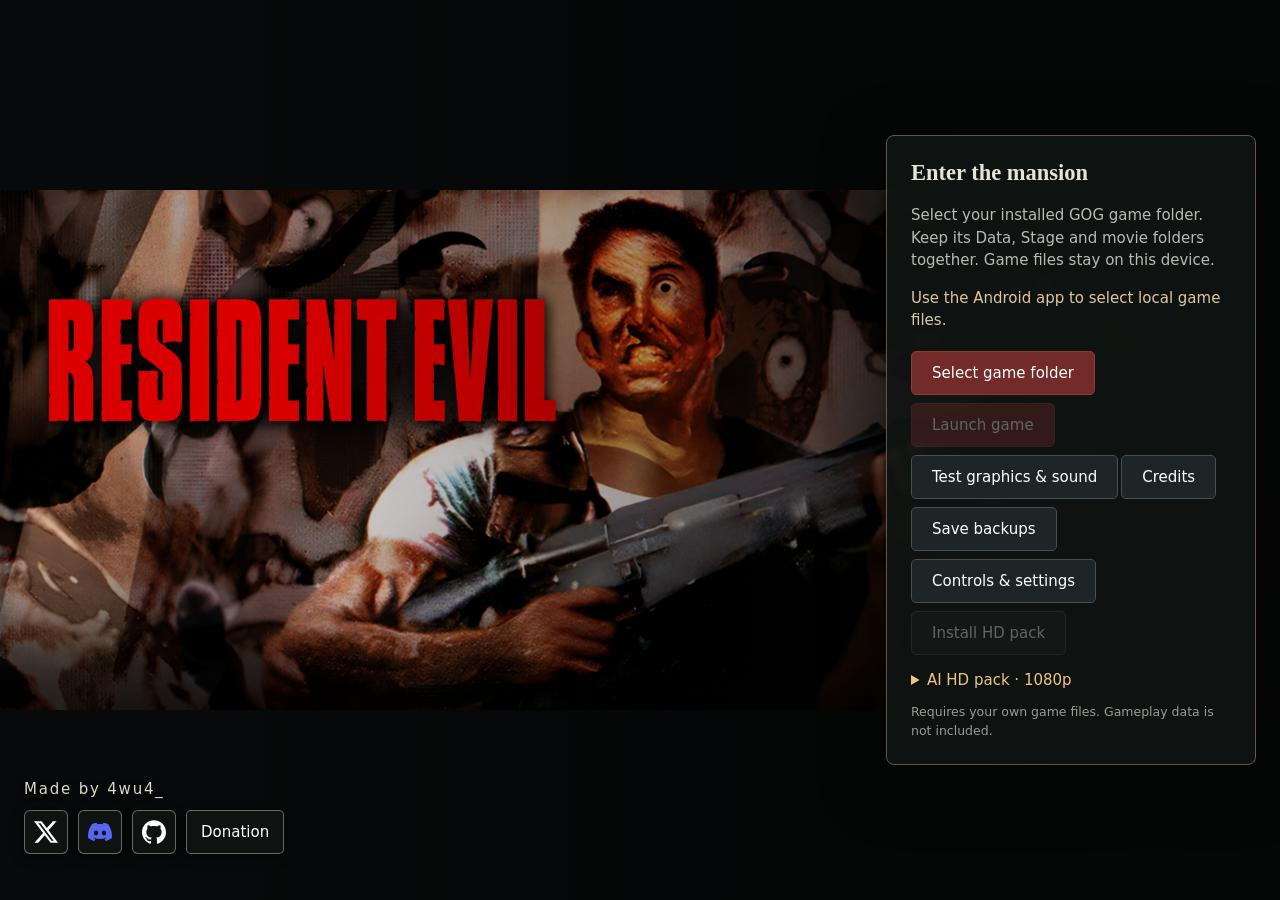
==== android/app/src/main/assets/web/index.html @ 6f9a6b50 "Initial Android release 1.00" ====
<!doctype html><html lang="en"><head><meta charset="utf-8"><meta name="viewport" content="width=device-width,initial-scale=1,maximum-scale=1,viewport-fit=cover"><title>Resident Evil</title><link rel="stylesheet" href="style.css"></head><body>
<div id="game-frame"><canvas id="canvas" tabindex="0"></canvas></div>
<main id="launcher"><div class="intro"><h1 class="sr-only">Resident Evil</h1><div class="launcher-footer"><p>Made by 4wu4_</p><nav class="launcher-links" aria-label="Creator links"><a id="social-x" class="social-link" href="https://x.com/4wu4_" target="_blank" rel="noopener noreferrer" aria-label="4wu4_ on X (Twitter)" title="X (Twitter)"><svg viewBox="0 0 24 24" aria-hidden="true" focusable="false"><path d="M18.901 1.153h3.68l-8.04 9.19L24 22.846h-7.406l-5.8-7.584-6.638 7.584H.474l8.6-9.83L0 1.154h7.594l5.243 6.932ZM17.61 20.644h2.039L6.486 3.24H4.298Z"/></svg></a><a id="social-discord" class="social-link" href="https://discord.gg/5PVsXAgvM2" target="_blank" rel="noopener noreferrer" aria-label="Discord server" title="Discord"><svg viewBox="0 0 24 24" aria-hidden="true" focusable="false"><path d="M20.317 4.3698a19.7913 19.7913 0 00-4.8851-1.5152.0741.0741 0 00-.0785.0371c-.211.3753-.4447.8648-.6083 1.2495-1.8447-.2762-3.68-.2762-5.4868 0-.1636-.3933-.4058-.8742-.6177-1.2495a.077.077 0 00-.0785-.037 19.7363 19.7363 0 00-4.8852 1.515.0699.0699 0 00-.0321.0277C.5334 9.0458-.319 13.5799.0992 18.0578a.0824.0824 0 00.0312.0561c2.0528 1.5076 4.0413 2.4228 5.9929 3.0294a.0777.0777 0 00.0842-.0276c.4616-.6304.8731-1.2952 1.226-1.9942a.076.076 0 00-.0416-.1057c-.6528-.2476-1.2743-.5495-1.8722-.8923a.077.077 0 01-.0076-.1277c.1258-.0943.2517-.1923.3718-.2914a.0743.0743 0 01.0776-.0105c3.9278 1.7933 8.18 1.7933 12.0614 0a.0739.0739 0 01.0785.0095c.1202.099.246.1981.3728.2924a.077.077 0 01-.0066.1276 12.2986 12.2986 0 01-1.873.8914.0766.0766 0 00-.0407.1067c.3604.698.7719 1.3628 1.225 1.9932a.076.076 0 00.0842.0286c1.961-.6067 3.9495-1.5219 6.0023-3.0294a.077.077 0 00.0313-.0552c.5004-5.177-.8382-9.6739-3.5485-13.6604a.061.061 0 00-.0312-.0286zM8.02 15.3312c-1.1825 0-2.1569-1.0857-2.1569-2.419 0-1.3332.9555-2.4189 2.157-2.4189 1.2108 0 2.1757 1.0952 2.1568 2.419 0 1.3332-.9555 2.4189-2.1569 2.4189zm7.9748 0c-1.1825 0-2.1569-1.0857-2.1569-2.419 0-1.3332.9554-2.4189 2.1569-2.4189 1.2108 0 2.1757 1.0952 2.1568 2.419 0 1.3332-.946 2.4189-2.1568 2.4189Z"/></svg></a><a id="social-github" class="social-link" href="https://github.com/RE4LeonMeow" target="_blank" rel="noopener noreferrer" aria-label="RE4LeonMeow on GitHub" title="GitHub"><svg viewBox="0 0 24 24" aria-hidden="true" focusable="false"><path d="M12 .297c-6.63 0-12 5.373-12 12 0 5.303 3.438 9.8 8.205 11.385.6.113.82-.258.82-.577 0-.285-.01-1.04-.015-2.04-3.338.724-4.042-1.61-4.042-1.61C4.422 18.07 3.633 17.7 3.633 17.7c-1.087-.744.084-.729.084-.729 1.205.084 1.838 1.236 1.838 1.236 1.07 1.835 2.809 1.305 3.495.998.108-.776.417-1.305.76-1.605-2.665-.3-5.466-1.332-5.466-5.93 0-1.31.465-2.38 1.235-3.22-.135-.303-.54-1.523.105-3.176 0 0 1.005-.322 3.3 1.23.96-.267 1.98-.399 3-.405 1.02.006 2.04.138 3 .405 2.28-1.552 3.285-1.23 3.285-1.23.645 1.653.24 2.873.12 3.176.765.84 1.23 1.91 1.23 3.22 0 4.61-2.805 5.625-5.475 5.92.42.36.81 1.096.81 2.22 0 1.606-.015 2.896-.015 3.286 0 .315.21.69.825.57C20.565 22.092 24 17.592 24 12.297c0-6.627-5.373-12-12-12"/></svg></a><button id="launcher-donation" class="secondary">Donation</button></nav></div></div><section class="launch-card"><h2>Enter the mansion</h2><p>Select your installed GOG game folder. Keep its Data, Stage and movie folders together. Game files stay on this device.</p><p id="status" role="status">Select your GOG game folder.</p><button id="folder">Select game folder</button><button id="launch" disabled>Launch game</button><button id="graphics-test" class="secondary">Test graphics & sound</button><button id="launcher-credits" class="secondary">Credits</button><button id="launcher-saves" class="secondary">Save backups</button><button id="launcher-settings" class="secondary">Controls & settings</button><!-- android-hd:start --><button id="hd-install" class="secondary" disabled>Install HD pack</button><button id="hd-remove" class="secondary" hidden>Remove HD pack</button><p id="hd-time" class="hint" hidden></p><details id="hd-pack"><summary>AI HD pack · 1080p</summary><p class="hint">Build sharper still images offline with the bundled FSRCNN neural upscaler. Backgrounds become 1440×1080, preserving their proportions; texture sheets scale proportionally. Videos stay original. Keep the launcher open: installation can take a long time and several GB. AI runs during installation only. Original files stay intact.</p><label>HD sharpness <select id="hd-sharpness"><option value="0">Natural</option><option value="0.7" selected>Crisp</option><option value="1.1">Sharp</option></select></label><p class="hint">Sharpness applies when building or reinstalling the pack. Crisp adds restrained edge sharpening after AI upscaling; Sharp is stronger.</p><button id="hd-cancel" class="secondary" hidden>Cancel build</button><label><input id="hd-enabled" type="checkbox" disabled> Use HD pack</label><progress id="hd-progress" hidden></progress><p id="hd-status" role="status" aria-live="polite">Checking local HD storage…</p></details><!-- android-hd:end --><small>Requires your own game files. Gameplay data is not included.</small></section></main>
<output id="fps-counter" hidden aria-label="Game frames per second"></output>
<p id="boot-progress" role="status" hidden></p>
<div id="touch" hidden aria-label="Touch controls"><div id="joystick" hidden role="group" aria-label="Movement joystick"><span></span></div></div><button id="gear" hidden aria-label="Open settings">⚙</button>
<dialog id="settings"><h2>Controls & settings</h2><div class="settings-tabs" role="tablist" aria-label="Settings sections"><button id="controls-tab" role="tab" aria-selected="true" aria-controls="controls-panel">Controls & options</button><button id="cheats-tab" role="tab" aria-selected="false" aria-controls="cheats-panel">Cheats</button></div><div id="controls-panel" role="tabpanel" aria-labelledby="controls-tab"><div class="settings-grid"><label>Aspect ratio <select id="aspect"><option value="4:3">Original · 4:3</option><option value="16:9">Widescreen · 16:9</option></select></label><label><input id="show-loading-files" type="checkbox"> Show loading filenames</label><label>Movement <select id="movement"><option value="arrows">D-pad arrows</option><option value="joystick">Joystick</option></select></label><label><input id="menu-arrows" type="checkbox"> Use arrows in menus</label><label><input id="show-fps" type="checkbox"> Show FPS counter</label><label><input id="smooth-frames" type="checkbox"> Experimental · More FPS</label><label>Renderer <select id="renderer"><option value="auto">OpenGL ES · Auto</option><option value="3">OpenGL ES 3</option><option value="2">OpenGL ES 2 · compatibility</option></select></label><label><input id="skip-movies" type="checkbox"> Skip movies (troubleshooting)</label><label>Touch opacity <input id="opacity" type="range" min="15" max="95" step="5"></label><label>Overall touch size <input id="scale" type="range" min="70" max="150" step="5"></label><label>Stick dead zone <input id="deadzone" type="range" min="10" max="80" step="5"></label><label><input id="hide-touch" type="checkbox"> Hide touch controls</label></div><p class="hint">More FPS adds interpolated geometry frames during compatible gameplay. Game logic stays at its original speed. Movies, doors, menus, changed geometry and slow frames use original frames. May show interpolation artifacts or increase GPU load, heat and input latency; slower devices may lose FPS. Disable if unstable. Textures, resolution and filtering stay unchanged.</p><p class="hint">16:9 crops vertically and follows the player during gameplay. Doors and interaction prompts stay wide; prompt text stays visible without moving the camera crop. Inventory, pickup and item-box screens use complete rearranged layouts with proportional text and items. Item-box lid animations stay wide. Map/file selectors and zoomed maps use the wide menu frame; document pages stay centered with proportional lettering. Options, movies, save screens and scripted cutscenes keep 4:3. Loading filenames disappear without covering the game with a bar. Renderer changes apply next launch; Vulkan is unavailable.</p><p>Joystick uses the original tank movement. Use arrows in menus switches to a D-pad for inventory, title and options screens. Edit touch layout lets you move and resize each control. TURN turns 180° during normal movement. Use in-game Options to change game actions.</p><details id="touch-modes"><summary>Touch button behavior</summary><p>Choose Hold or Toggle for each button. Toggle stays pressed until you tap again and glows amber while active. Menus use ordinary taps. Opening settings, entering or leaving menus, hiding controls and leaving the app release toggles. TURN always acts once per tap; joystick movement stays held.</p><div id="touch-button-modes" class="settings-grid"></div><button id="release-touch" class="secondary">Release all touch buttons</button></details><details><summary>Controller bindings</summary><p>Bluetooth and USB gamepads use the left stick or D-pad to move.</p><div id="bindings"></div></details><div class="actions"><button id="edit-layout" class="secondary">Edit touch layout</button><button id="reset" class="secondary">Reset controls</button><button id="restart-launcher" class="secondary">Launcher</button><button id="open-logs" class="secondary">Logs</button></div><details id="diagnostics"><summary>Startup log & diagnostics</summary><pre id="diagnostic-report"></pre><button id="copy-report" class="secondary">Copy report</button></details><p id="controller-status">Connect a Bluetooth or USB controller in Android settings.</p></div><section id="cheats-panel" role="tabpanel" aria-labelledby="cheats-tab" hidden><div id="cheats-warning"><h3>Experimental cheats</h3><p>These cheats are experimental and can break gameplay, progression or saves. Save changes may be permanent. Use a separate save slot.</p><p>Continue only if you accept these risks.</p><div class="actions"><button id="cheats-decline" class="secondary">Go back</button><button id="cheats-agree">I understand and agree</button></div></div><div id="cheats-content" hidden><p>Cheats last for this session. Returning to the launcher turns them off; changes already saved stay in that save.</p><div class="settings-grid"><label><input id="cheat-health" type="checkbox"> Infinite health</label><label><input id="cheat-ammo" type="checkbox"> Infinite ammo</label></div><p class="hint">Infinite health keeps HP full during gameplay; scripted instant deaths may still occur. Infinite ammo refills weapons you already carry. Cheats cannot revive a dead character.</p><div class="actions"><button id="cheat-save">Save game</button><button id="cheat-itembox" class="secondary">Open item box</button><button id="cheat-heal" class="secondary">Heal to full HP</button><button id="cheat-refill" class="secondary">Refill carried weapons</button><button id="cheat-disable" class="secondary">Turn off all cheats</button></div><p class="hint">Save game opens the normal slot picker without an ink ribbon. Save and item-box actions resume the game. Actions are available only during normal player control.</p><p id="cheats-status" role="status" aria-live="polite"></p></div></section><div class="settings-close"><button id="close-settings">Resume / close</button></div></dialog>
<div id="layout-bar" hidden aria-label="Touch layout editor"><span>Drag to move</span><label>Control <select id="layout-control"></select></label><label>Size <input id="layout-size" type="range" min="50" max="200" step="5"><output id="layout-size-value">100%</output></label><button id="save-layout">Save layout</button></div>
<dialog id="saves" aria-labelledby="saves-title"><h2 id="saves-title">Save backups</h2><p>Back up your saved games or move them between Android and browser editions. Return to the launcher and close other game tabs first. Export or import a ZIP containing savedat1.dat through savedat8.dat. Original USA GOG saves use the same files: ZIP them to import here, or extract an exported ZIP into your PC game's SAVE folder. Keep a backup of any PC saves before replacing them.</p><div id="saves-actions" class="actions"><button id="saves-export">Export saves</button><button id="saves-import" class="secondary">Import saves</button></div><input id="saves-file" type="file" accept=".zip,application/zip,application/x-zip-compressed" hidden><div id="saves-confirmation" hidden><p id="saves-confirm-text"></p><div class="actions"><button id="saves-cancel" class="secondary">Cancel</button><button id="saves-confirm">Import and replace slots</button></div></div><p id="saves-status" role="status" aria-live="polite"></p><div class="settings-close"><button id="saves-close" class="secondary">Close</button></div></dialog>
<dialog id="credits"><h2>Credits</h2><pre id="credits-text"></pre><button id="close-credits">Close</button></dialog>
<dialog id="donation" aria-labelledby="donation-title"><h2 id="donation-title">Donation</h2><div id="donation-warning"><p>Hey! if u wanna donate thats cool but i prefer u to donate to someone in bigger need of cash than me if u still want to donate thats okay just click &quot;OK&quot;</p><div class="actions"><button id="donation-cancel" class="secondary">Cancel</button><button id="donation-ok">OK</button></div></div><div id="donation-details" hidden><p>i dont have cashapp or kofi so for now i will just give my crypto addresses</p><pre id="donation-addresses">LTC: LfemqjZCKKDwwEybPYhMyr9TxxkEKamw7S
SOL: 3gUVygtnNrmraiUa5cfVgiccELrPcvw5boodXJYXeaJk
ETH: 0x30dD6369d4629a2BDdd923a45A91F0bB181d5576</pre><button id="donation-close">Close</button></div></dialog>
<dialog id="error"><h2>Unable to continue</h2><p id="error-text"></p><button id="reload">Back to launcher</button></dialog>
<script src="presentation.js"></script><script src="diagnostics.js"></script><script src="movie-audio.js"></script><script src="input.js"></script><script src="app.js"></script><script src="cheats.js"></script><script src="saves.js"></script><script src="hd-time.js"></script><script src="hd-pack.js"></script></body></html>
---- android/app/src/main/assets/web/style.css ----
#credits-text{white-space:pre-wrap;overflow-wrap:anywhere;font:inherit;line-height:1.6}
#saves p{line-height:1.5;overflow-wrap:anywhere}#saves-status{min-height:3em;color:#e5cba5}#saves-confirmation{margin-top:16px;padding:12px;border:1px solid #a88752;border-radius:5px}#saves .settings-close{margin-top:16px}
:root{color-scheme:dark;font:15px system-ui,sans-serif;background:#080a0b;color:#e7e4dc}*{box-sizing:border-box}body{margin:0;overflow:hidden;overscroll-behavior:none}button,input,select{font:inherit}button{border:1px solid #883e38;background:#722b29;color:#fff;border-radius:5px;padding:12px 20px;cursor:pointer}button:disabled{opacity:.35;cursor:default}.secondary{background:#1e2527;border-color:#455052}button:focus-visible,input:focus-visible,select:focus-visible{outline:2px solid #e9c280}small{display:block;color:#9a9c95;line-height:1.5;margin-top:14px}#canvas{position:absolute;inset:0;margin:auto;width:min(100vw,133.333vh);height:min(100vh,75vw);background:#000;outline:none}#launcher{position:fixed;inset:0;display:flex;align-items:center;justify-content:center;gap:7vw;padding:24px max(24px,env(safe-area-inset-left));background:radial-gradient(ellipse at 20% 20%,#23302b,#080a0b 65%)}.intro{min-width:230px}.eyebrow{letter-spacing:.18em;color:#b8ad90;font-size:10px}h1{font-family:Georgia,serif;font-size:clamp(40px,7vw,96px);line-height:.88;letter-spacing:-.06em;margin:25px 0}h1 span{color:#ac4138}h2{font-family:Georgia,serif;margin-top:0}.launch-card{max-width:440px;padding:24px;border:1px solid #39413b;background:#121816d9;border-radius:8px}.launch-card p{line-height:1.5;color:#b7bcb5}.launch-card button{margin:4px 3px 4px 0}#status{color:#ddc7a5;min-height:1.4em}dialog{max-height:90vh;max-width:680px;width:90%;border:1px solid #58615b;border-radius:8px;background:#141a18;color:#ddd;padding:22px;overflow:auto}dialog::backdrop{background:#000b}.settings-grid{display:grid;grid-template-columns:1fr 1fr;gap:15px}label{display:flex;gap:10px;align-items:center}label input[type=range]{width:130px}details{margin:18px 0}#bindings{display:grid;grid-template-columns:1fr 1fr;gap:8px;margin-top:12px}#bindings label{justify-content:space-between}select{max-width:125px}.actions{display:flex;gap:8px;flex-wrap:wrap}#touch{position:fixed;inset:env(safe-area-inset-top) env(safe-area-inset-right) env(safe-area-inset-bottom) env(safe-area-inset-left);pointer-events:none;touch-action:none;user-select:none}#touch button{position:absolute;pointer-events:auto;touch-action:none;transform:translate(-50%,-50%);width:calc(62px * var(--scale,1) * var(--control-size,1));height:calc(62px * var(--scale,1) * var(--control-size,1));padding:0;border-radius:50%;border:2px solid #eee9;background:#1b2222a8;font-size:calc(13px * var(--control-size,1));font-weight:650;color:white;opacity:var(--opacity,.55)}#touch button.held{background:#9b4e38d9;opacity:.95}#touch.editing button{border-style:dashed;background:#6b442cbb;opacity:1}#gear{position:fixed;right:max(8px,env(safe-area-inset-right));top:max(8px,env(safe-area-inset-top));padding:4px 12px;background:#161c1a99;border-color:#9c9e9680;font-size:24px;z-index:3}#layout-bar{position:fixed;top:8px;left:50%;transform:translateX(-50%);background:#182420;padding:8px;border:1px solid #687067;z-index:4}#layout-bar button{margin-left:12px;padding:6px 12px}[hidden]{display:none!important}@media(max-height:450px){.launch-card{padding:14px}.launch-card p{margin:8px 0}.launch-card small{font-size:10px}.intro h1{margin:12px 0}#touch button{width:calc(50px * var(--scale,1) * var(--control-size,1));height:calc(50px * var(--scale,1) * var(--control-size,1))}}

#boot-progress{position:fixed;left:10%;right:10%;top:20%;padding:20px;background:#18241ff2;border:1px solid #8b9b8b;border-radius:6px;text-align:center;z-index:5;overflow-wrap:anywhere;pointer-events:none}.hint{color:#aab1aa;font-size:12px}#diagnostic-report{max-height:180px;overflow:auto;white-space:pre-wrap;overflow-wrap:anywhere;font-size:11px}.launch-card{max-height:94vh;overflow:auto}.settings-grid label{flex-wrap:wrap}

#touch{-webkit-user-select:none;-webkit-touch-callout:none}#touch button,#joystick{-webkit-tap-highlight-color:transparent}#joystick{position:absolute;pointer-events:auto;touch-action:none;transform:translate(-50%,-50%);width:calc(154px * var(--scale,1) * var(--control-size,1));height:calc(154px * var(--scale,1) * var(--control-size,1));border-radius:50%;border:2px solid #eee9;background:#1b222270;opacity:var(--opacity,.55)}#joystick span{display:block;position:absolute;left:50%;top:50%;width:38%;height:38%;border:2px solid #fffc;border-radius:50%;background:#718577cc;transform:translate(calc(-50% + var(--stick-x,0px)),calc(-50% + var(--stick-y,0px)));pointer-events:none}#touch.editing #joystick{border-style:dashed;opacity:1}#fps-counter{position:fixed;left:max(8px,env(safe-area-inset-left));top:max(8px,env(safe-area-inset-top));z-index:4;padding:5px 8px;border-radius:4px;background:#080a0bba;color:#e7edcc;font:600 13px ui-monospace,monospace;pointer-events:none}
button{-webkit-tap-highlight-color:transparent;-webkit-user-select:none;user-select:none;-webkit-touch-callout:none;touch-action:manipulation}

#game-frame{position:absolute;overflow:hidden;background:#000}#canvas{inset:auto;margin:0;max-width:none;max-height:none}#launcher{justify-content:space-between;background:linear-gradient(90deg,#0002 20%,#0006 55%,#050706e6 100%),url('launcher-art.png') center/contain no-repeat,#080a0b;gap:3vw}.intro{align-self:stretch;display:flex;align-items:flex-end;min-width:0;flex:1;padding-bottom:22px}.intro p{color:#ded8c8;text-shadow:0 2px 6px #000;letter-spacing:.12em}.launch-card{width:370px;max-width:44vw;flex-shrink:0;background:#101412e8;border-color:#64564b;box-shadow:0 16px 60px #0008}.sr-only{position:absolute;width:1px;height:1px;padding:0;margin:-1px;overflow:hidden;clip-path:inset(50%);white-space:nowrap;border:0}@media(max-width:650px){#launcher{padding:12px}.launch-card{max-width:57vw;padding:12px}.intro p{font-size:10px}.launch-card button{padding:9px 12px}.launch-card h2{font-size:20px}}

#layout-bar{top:auto;bottom:max(8px,env(safe-area-inset-bottom));display:flex;align-items:center;justify-content:center;gap:10px;max-width:calc(100vw - 16px);width:max-content;flex-wrap:wrap;font-size:12px}#layout-bar label{gap:6px}#layout-bar input{width:100px}#layout-bar select{max-width:115px}#layout-size-value{min-width:38px}#layout-bar button{margin:0;padding:8px 12px}#touch.editing .selected{outline:2px solid #edc782;outline-offset:3px}

.settings-tabs{display:flex;gap:8px;margin-bottom:18px}.settings-tabs button{flex:1;background:#1e2527;border-color:#455052}.settings-tabs [aria-selected="true"]{background:#722b29;border-color:#b96860}.settings-close{margin-top:18px}#cheats-panel p{line-height:1.5}#cheats-status{min-height:1.5em;color:#e5cba5}

#touch button.latched{border-color:#edc782;background:#79502cdb;opacity:.95}#touch-button-modes{margin:14px 0}#touch-button-modes label{justify-content:space-between}

/* android-hd:start */
#hd-pack{margin:12px 0}#hd-pack summary{cursor:pointer;color:#edc782}#hd-pack label{margin:10px 0}#hd-status{font-size:12px;white-space:pre-wrap;overflow-wrap:anywhere}#hd-progress{width:100%;accent-color:#b96860}
/* android-hd:end */

.launcher-footer{max-width:100%}.launcher-footer p{margin:0 0 12px}.launcher-links{display:flex;gap:10px;align-items:center;flex-wrap:wrap}.social-link{display:inline-flex;align-items:center;justify-content:center;width:44px;height:44px;flex-shrink:0;border:1px solid #a8a59899;border-radius:6px;background:#101412ed;color:#fff;box-shadow:0 2px 12px #0008;-webkit-tap-highlight-color:transparent;touch-action:manipulation}.social-link svg{width:24px;height:24px;fill:currentColor}#social-discord{color:#5865f2}.social-link:hover,.social-link:focus-visible{border-color:#e9c280;outline:2px solid #e9c280;outline-offset:2px}#launcher-donation{height:44px;padding:8px 14px;background:#101412ed;border-color:#a8a59899;box-shadow:0 2px 12px #0008}#donation p{line-height:1.6}#donation-addresses{white-space:pre-wrap;overflow-wrap:anywhere;font:13px/1.8 ui-monospace,monospace;-webkit-user-select:text;user-select:text;padding:12px;background:#080d0b;border:1px solid #39413b;border-radius:5px}
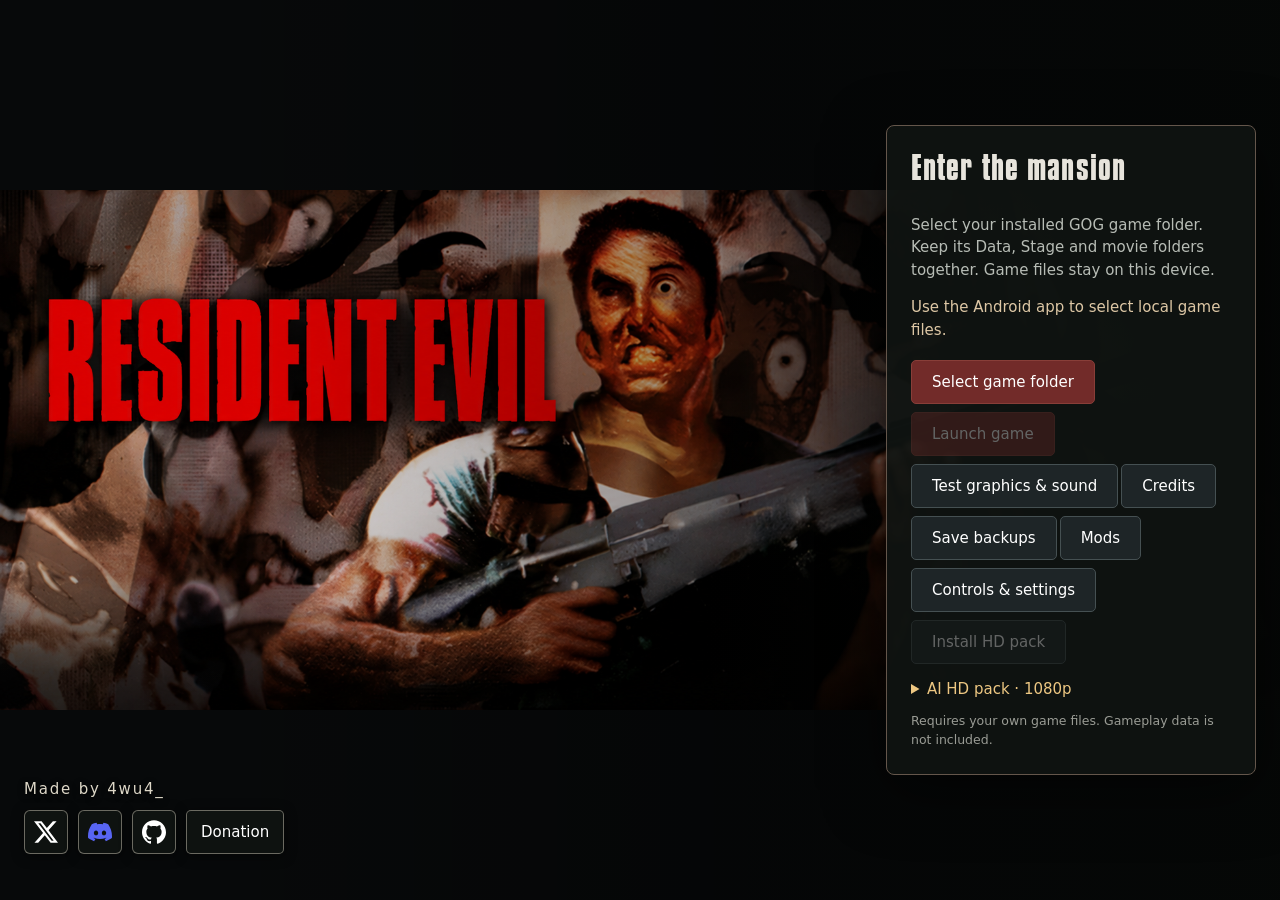
==== commit 30dab94d: "Release 1.1: mod support and launcher fixes" ====
--- a/android/app/src/main/assets/web/index.html
+++ b/android/app/src/main/assets/web/index.html
@@ -1,15 +1,19 @@
-<!doctype html><html lang="en"><head><meta charset="utf-8"><meta name="viewport" content="width=device-width,initial-scale=1,maximum-scale=1,viewport-fit=cover"><title>Resident Evil</title><link rel="stylesheet" href="style.css"></head><body>
+<!doctype html><html lang="en"><head><meta charset="utf-8"><meta name="viewport" content="width=device-width,initial-scale=1,maximum-scale=1,viewport-fit=cover"><title>Resident Evil</title><link rel="stylesheet" href="style.css"><link rel="stylesheet" href="mods.css"><link rel="stylesheet" href="updates.css"></head><body>
 <div id="game-frame"><canvas id="canvas" tabindex="0"></canvas></div>
-<main id="launcher"><div class="intro"><h1 class="sr-only">Resident Evil</h1><div class="launcher-footer"><p>Made by 4wu4_</p><nav class="launcher-links" aria-label="Creator links"><a id="social-x" class="social-link" href="https://x.com/4wu4_" target="_blank" rel="noopener noreferrer" aria-label="4wu4_ on X (Twitter)" title="X (Twitter)"><svg viewBox="0 0 24 24" aria-hidden="true" focusable="false"><path d="M18.901 1.153h3.68l-8.04 9.19L24 22.846h-7.406l-5.8-7.584-6.638 7.584H.474l8.6-9.83L0 1.154h7.594l5.243 6.932ZM17.61 20.644h2.039L6.486 3.24H4.298Z"/></svg></a><a id="social-discord" class="social-link" href="https://discord.gg/5PVsXAgvM2" target="_blank" rel="noopener noreferrer" aria-label="Discord server" title="Discord"><svg viewBox="0 0 24 24" aria-hidden="true" focusable="false"><path d="M20.317 4.3698a19.7913 19.7913 0 00-4.8851-1.5152.0741.0741 0 00-.0785.0371c-.211.3753-.4447.8648-.6083 1.2495-1.8447-.2762-3.68-.2762-5.4868 0-.1636-.3933-.4058-.8742-.6177-1.2495a.077.077 0 00-.0785-.037 19.7363 19.7363 0 00-4.8852 1.515.0699.0699 0 00-.0321.0277C.5334 9.0458-.319 13.5799.0992 18.0578a.0824.0824 0 00.0312.0561c2.0528 1.5076 4.0413 2.4228 5.9929 3.0294a.0777.0777 0 00.0842-.0276c.4616-.6304.8731-1.2952 1.226-1.9942a.076.076 0 00-.0416-.1057c-.6528-.2476-1.2743-.5495-1.8722-.8923a.077.077 0 01-.0076-.1277c.1258-.0943.2517-.1923.3718-.2914a.0743.0743 0 01.0776-.0105c3.9278 1.7933 8.18 1.7933 12.0614 0a.0739.0739 0 01.0785.0095c.1202.099.246.1981.3728.2924a.077.077 0 01-.0066.1276 12.2986 12.2986 0 01-1.873.8914.0766.0766 0 00-.0407.1067c.3604.698.7719 1.3628 1.225 1.9932a.076.076 0 00.0842.0286c1.961-.6067 3.9495-1.5219 6.0023-3.0294a.077.077 0 00.0313-.0552c.5004-5.177-.8382-9.6739-3.5485-13.6604a.061.061 0 00-.0312-.0286zM8.02 15.3312c-1.1825 0-2.1569-1.0857-2.1569-2.419 0-1.3332.9555-2.4189 2.157-2.4189 1.2108 0 2.1757 1.0952 2.1568 2.419 0 1.3332-.9555 2.4189-2.1569 2.4189zm7.9748 0c-1.1825 0-2.1569-1.0857-2.1569-2.419 0-1.3332.9554-2.4189 2.1569-2.4189 1.2108 0 2.1757 1.0952 2.1568 2.419 0 1.3332-.946 2.4189-2.1568 2.4189Z"/></svg></a><a id="social-github" class="social-link" href="https://github.com/RE4LeonMeow" target="_blank" rel="noopener noreferrer" aria-label="RE4LeonMeow on GitHub" title="GitHub"><svg viewBox="0 0 24 24" aria-hidden="true" focusable="false"><path d="M12 .297c-6.63 0-12 5.373-12 12 0 5.303 3.438 9.8 8.205 11.385.6.113.82-.258.82-.577 0-.285-.01-1.04-.015-2.04-3.338.724-4.042-1.61-4.042-1.61C4.422 18.07 3.633 17.7 3.633 17.7c-1.087-.744.084-.729.084-.729 1.205.084 1.838 1.236 1.838 1.236 1.07 1.835 2.809 1.305 3.495.998.108-.776.417-1.305.76-1.605-2.665-.3-5.466-1.332-5.466-5.93 0-1.31.465-2.38 1.235-3.22-.135-.303-.54-1.523.105-3.176 0 0 1.005-.322 3.3 1.23.96-.267 1.98-.399 3-.405 1.02.006 2.04.138 3 .405 2.28-1.552 3.285-1.23 3.285-1.23.645 1.653.24 2.873.12 3.176.765.84 1.23 1.91 1.23 3.22 0 4.61-2.805 5.625-5.475 5.92.42.36.81 1.096.81 2.22 0 1.606-.015 2.896-.015 3.286 0 .315.21.69.825.57C20.565 22.092 24 17.592 24 12.297c0-6.627-5.373-12-12-12"/></svg></a><button id="launcher-donation" class="secondary">Donation</button></nav></div></div><section class="launch-card"><h2>Enter the mansion</h2><p>Select your installed GOG game folder. Keep its Data, Stage and movie folders together. Game files stay on this device.</p><p id="status" role="status">Select your GOG game folder.</p><button id="folder">Select game folder</button><button id="launch" disabled>Launch game</button><button id="graphics-test" class="secondary">Test graphics & sound</button><button id="launcher-credits" class="secondary">Credits</button><button id="launcher-saves" class="secondary">Save backups</button><button id="launcher-settings" class="secondary">Controls & settings</button><!-- android-hd:start --><button id="hd-install" class="secondary" disabled>Install HD pack</button><button id="hd-remove" class="secondary" hidden>Remove HD pack</button><p id="hd-time" class="hint" hidden></p><details id="hd-pack"><summary>AI HD pack · 1080p</summary><p class="hint">Build sharper still images offline with the bundled FSRCNN neural upscaler. Backgrounds become 1440×1080, preserving their proportions; texture sheets scale proportionally. Videos stay original. Keep the launcher open: installation can take a long time and several GB. AI runs during installation only. Original files stay intact.</p><label>HD sharpness <select id="hd-sharpness"><option value="0">Natural</option><option value="0.7" selected>Crisp</option><option value="1.1">Sharp</option></select></label><p class="hint">Sharpness applies when building or reinstalling the pack. Crisp adds restrained edge sharpening after AI upscaling; Sharp is stronger.</p><button id="hd-cancel" class="secondary" hidden>Cancel build</button><label><input id="hd-enabled" type="checkbox" disabled> Use HD pack</label><progress id="hd-progress" hidden></progress><p id="hd-status" role="status" aria-live="polite">Checking local HD storage…</p></details><!-- android-hd:end --><small>Requires your own game files. Gameplay data is not included.</small></section></main>
+<main id="launcher"><div id="updates" hidden aria-label="App updates"><button id="update-status" title="Check for updates" aria-live="polite">Checking for updates…</button><button id="update-open" hidden disabled>Update</button></div><div class="intro"><h1 class="sr-only">Resident Evil</h1><div class="launcher-footer"><p>Made by 4wu4_</p><nav class="launcher-links" aria-label="Creator links"><a id="social-x" class="social-link" href="https://x.com/4wu4_" target="_blank" rel="noopener noreferrer" aria-label="4wu4_ on X (Twitter)" title="X (Twitter)"><svg viewBox="0 0 24 24" aria-hidden="true" focusable="false"><path d="M18.901 1.153h3.68l-8.04 9.19L24 22.846h-7.406l-5.8-7.584-6.638 7.584H.474l8.6-9.83L0 1.154h7.594l5.243 6.932ZM17.61 20.644h2.039L6.486 3.24H4.298Z"/></svg></a><a id="social-discord" class="social-link" href="https://discord.gg/5PVsXAgvM2" target="_blank" rel="noopener noreferrer" aria-label="Discord server" title="Discord"><svg viewBox="0 0 24 24" aria-hidden="true" focusable="false"><path d="M20.317 4.3698a19.7913 19.7913 0 00-4.8851-1.5152.0741.0741 0 00-.0785.0371c-.211.3753-.4447.8648-.6083 1.2495-1.8447-.2762-3.68-.2762-5.4868 0-.1636-.3933-.4058-.8742-.6177-1.2495a.077.077 0 00-.0785-.037 19.7363 19.7363 0 00-4.8852 1.515.0699.0699 0 00-.0321.0277C.5334 9.0458-.319 13.5799.0992 18.0578a.0824.0824 0 00.0312.0561c2.0528 1.5076 4.0413 2.4228 5.9929 3.0294a.0777.0777 0 00.0842-.0276c.4616-.6304.8731-1.2952 1.226-1.9942a.076.076 0 00-.0416-.1057c-.6528-.2476-1.2743-.5495-1.8722-.8923a.077.077 0 01-.0076-.1277c.1258-.0943.2517-.1923.3718-.2914a.0743.0743 0 01.0776-.0105c3.9278 1.7933 8.18 1.7933 12.0614 0a.0739.0739 0 01.0785.0095c.1202.099.246.1981.3728.2924a.077.077 0 01-.0066.1276 12.2986 12.2986 0 01-1.873.8914.0766.0766 0 00-.0407.1067c.3604.698.7719 1.3628 1.225 1.9932a.076.076 0 00.0842.0286c1.961-.6067 3.9495-1.5219 6.0023-3.0294a.077.077 0 00.0313-.0552c.5004-5.177-.8382-9.6739-3.5485-13.6604a.061.061 0 00-.0312-.0286zM8.02 15.3312c-1.1825 0-2.1569-1.0857-2.1569-2.419 0-1.3332.9555-2.4189 2.157-2.4189 1.2108 0 2.1757 1.0952 2.1568 2.419 0 1.3332-.9555 2.4189-2.1569 2.4189zm7.9748 0c-1.1825 0-2.1569-1.0857-2.1569-2.419 0-1.3332.9554-2.4189 2.1569-2.4189 1.2108 0 2.1757 1.0952 2.1568 2.419 0 1.3332-.946 2.4189-2.1568 2.4189Z"/></svg></a><a id="social-github" class="social-link" href="https://github.com/RE4LeonMeow" target="_blank" rel="noopener noreferrer" aria-label="RE4LeonMeow on GitHub" title="GitHub"><svg viewBox="0 0 24 24" aria-hidden="true" focusable="false"><path d="M12 .297c-6.63 0-12 5.373-12 12 0 5.303 3.438 9.8 8.205 11.385.6.113.82-.258.82-.577 0-.285-.01-1.04-.015-2.04-3.338.724-4.042-1.61-4.042-1.61C4.422 18.07 3.633 17.7 3.633 17.7c-1.087-.744.084-.729.084-.729 1.205.084 1.838 1.236 1.838 1.236 1.07 1.835 2.809 1.305 3.495.998.108-.776.417-1.305.76-1.605-2.665-.3-5.466-1.332-5.466-5.93 0-1.31.465-2.38 1.235-3.22-.135-.303-.54-1.523.105-3.176 0 0 1.005-.322 3.3 1.23.96-.267 1.98-.399 3-.405 1.02.006 2.04.138 3 .405 2.28-1.552 3.285-1.23 3.285-1.23.645 1.653.24 2.873.12 3.176.765.84 1.23 1.91 1.23 3.22 0 4.61-2.805 5.625-5.475 5.92.42.36.81 1.096.81 2.22 0 1.606-.015 2.896-.015 3.286 0 .315.21.69.825.57C20.565 22.092 24 17.592 24 12.297c0-6.627-5.373-12-12-12"/></svg></a><button id="launcher-donation" class="secondary">Donation</button></nav></div></div><section class="launch-card"><h2>Enter the mansion</h2><p>Select your installed GOG game folder. Keep its Data, Stage and movie folders together. Game files stay on this device.</p><p id="status" role="status">Select your GOG game folder.</p><button id="folder">Select game folder</button><button id="launch" disabled>Launch game</button><button id="graphics-test" class="secondary">Test graphics & sound</button><button id="launcher-credits" class="secondary">Credits</button><button id="launcher-saves" class="secondary">Save backups</button><button id="launcher-mods" class="secondary">Mods</button><button id="launcher-settings" class="secondary">Controls & settings</button><!-- android-hd:start --><button id="hd-install" class="secondary" disabled>Install HD pack</button><button id="hd-remove" class="secondary" hidden>Remove HD pack</button><p id="hd-time" class="hint" hidden></p><details id="hd-pack"><summary>AI HD pack · 1080p</summary><p class="hint">Build sharper still images offline with the bundled FSRCNN neural upscaler. Backgrounds become 1440×1080, preserving their proportions; texture sheets scale proportionally. Videos stay original. Keep the launcher open: installation can take a long time and several GB. AI runs during installation only. Original files stay intact.</p><label>HD sharpness <select id="hd-sharpness"><option value="0">Natural</option><option value="0.7" selected>Crisp</option><option value="1.1">Sharp</option></select></label><p class="hint">Sharpness applies when building or reinstalling the pack. Crisp adds restrained edge sharpening after AI upscaling; Sharp is stronger.</p><button id="hd-cancel" class="secondary" hidden>Cancel build</button><label><input id="hd-enabled" type="checkbox" disabled> Use HD pack</label><progress id="hd-progress" hidden></progress><p id="hd-status" role="status" aria-live="polite">Checking local HD storage…</p></details><!-- android-hd:end --><small>Requires your own game files. Gameplay data is not included.</small></section></main>
 <output id="fps-counter" hidden aria-label="Game frames per second"></output>
 <p id="boot-progress" role="status" hidden></p>
 <div id="touch" hidden aria-label="Touch controls"><div id="joystick" hidden role="group" aria-label="Movement joystick"><span></span></div></div><button id="gear" hidden aria-label="Open settings">⚙</button>
-<dialog id="settings"><h2>Controls & settings</h2><div class="settings-tabs" role="tablist" aria-label="Settings sections"><button id="controls-tab" role="tab" aria-selected="true" aria-controls="controls-panel">Controls & options</button><button id="cheats-tab" role="tab" aria-selected="false" aria-controls="cheats-panel">Cheats</button></div><div id="controls-panel" role="tabpanel" aria-labelledby="controls-tab"><div class="settings-grid"><label>Aspect ratio <select id="aspect"><option value="4:3">Original · 4:3</option><option value="16:9">Widescreen · 16:9</option></select></label><label><input id="show-loading-files" type="checkbox"> Show loading filenames</label><label>Movement <select id="movement"><option value="arrows">D-pad arrows</option><option value="joystick">Joystick</option></select></label><label><input id="menu-arrows" type="checkbox"> Use arrows in menus</label><label><input id="show-fps" type="checkbox"> Show FPS counter</label><label><input id="smooth-frames" type="checkbox"> Experimental · More FPS</label><label>Renderer <select id="renderer"><option value="auto">OpenGL ES · Auto</option><option value="3">OpenGL ES 3</option><option value="2">OpenGL ES 2 · compatibility</option></select></label><label><input id="skip-movies" type="checkbox"> Skip movies (troubleshooting)</label><label>Touch opacity <input id="opacity" type="range" min="15" max="95" step="5"></label><label>Overall touch size <input id="scale" type="range" min="70" max="150" step="5"></label><label>Stick dead zone <input id="deadzone" type="range" min="10" max="80" step="5"></label><label><input id="hide-touch" type="checkbox"> Hide touch controls</label></div><p class="hint">More FPS adds interpolated geometry frames during compatible gameplay. Game logic stays at its original speed. Movies, doors, menus, changed geometry and slow frames use original frames. May show interpolation artifacts or increase GPU load, heat and input latency; slower devices may lose FPS. Disable if unstable. Textures, resolution and filtering stay unchanged.</p><p class="hint">16:9 crops vertically and follows the player during gameplay. Doors and interaction prompts stay wide; prompt text stays visible without moving the camera crop. Inventory, pickup and item-box screens use complete rearranged layouts with proportional text and items. Item-box lid animations stay wide. Map/file selectors and zoomed maps use the wide menu frame; document pages stay centered with proportional lettering. Options, movies, save screens and scripted cutscenes keep 4:3. Loading filenames disappear without covering the game with a bar. Renderer changes apply next launch; Vulkan is unavailable.</p><p>Joystick uses the original tank movement. Use arrows in menus switches to a D-pad for inventory, title and options screens. Edit touch layout lets you move and resize each control. TURN turns 180° during normal movement. Use in-game Options to change game actions.</p><details id="touch-modes"><summary>Touch button behavior</summary><p>Choose Hold or Toggle for each button. Toggle stays pressed until you tap again and glows amber while active. Menus use ordinary taps. Opening settings, entering or leaving menus, hiding controls and leaving the app release toggles. TURN always acts once per tap; joystick movement stays held.</p><div id="touch-button-modes" class="settings-grid"></div><button id="release-touch" class="secondary">Release all touch buttons</button></details><details><summary>Controller bindings</summary><p>Bluetooth and USB gamepads use the left stick or D-pad to move.</p><div id="bindings"></div></details><div class="actions"><button id="edit-layout" class="secondary">Edit touch layout</button><button id="reset" class="secondary">Reset controls</button><button id="restart-launcher" class="secondary">Launcher</button><button id="open-logs" class="secondary">Logs</button></div><details id="diagnostics"><summary>Startup log & diagnostics</summary><pre id="diagnostic-report"></pre><button id="copy-report" class="secondary">Copy report</button></details><p id="controller-status">Connect a Bluetooth or USB controller in Android settings.</p></div><section id="cheats-panel" role="tabpanel" aria-labelledby="cheats-tab" hidden><div id="cheats-warning"><h3>Experimental cheats</h3><p>These cheats are experimental and can break gameplay, progression or saves. Save changes may be permanent. Use a separate save slot.</p><p>Continue only if you accept these risks.</p><div class="actions"><button id="cheats-decline" class="secondary">Go back</button><button id="cheats-agree">I understand and agree</button></div></div><div id="cheats-content" hidden><p>Cheats last for this session. Returning to the launcher turns them off; changes already saved stay in that save.</p><div class="settings-grid"><label><input id="cheat-health" type="checkbox"> Infinite health</label><label><input id="cheat-ammo" type="checkbox"> Infinite ammo</label></div><p class="hint">Infinite health keeps HP full during gameplay; scripted instant deaths may still occur. Infinite ammo refills weapons you already carry. Cheats cannot revive a dead character.</p><div class="actions"><button id="cheat-save">Save game</button><button id="cheat-itembox" class="secondary">Open item box</button><button id="cheat-heal" class="secondary">Heal to full HP</button><button id="cheat-refill" class="secondary">Refill carried weapons</button><button id="cheat-disable" class="secondary">Turn off all cheats</button></div><p class="hint">Save game opens the normal slot picker without an ink ribbon. Save and item-box actions resume the game. Actions are available only during normal player control.</p><p id="cheats-status" role="status" aria-live="polite"></p></div></section><div class="settings-close"><button id="close-settings">Resume / close</button></div></dialog>
+<dialog id="settings"><h2>Controls & settings</h2><div class="settings-tabs" role="tablist" aria-label="Settings sections"><button id="controls-tab" role="tab" aria-selected="true" aria-controls="controls-panel">Controls & options</button><button id="cheats-tab" role="tab" aria-selected="false" aria-controls="cheats-panel">Cheats</button></div><div id="controls-panel" role="tabpanel" aria-labelledby="controls-tab"><div class="settings-grid"><label>Aspect ratio <select id="aspect"><option value="4:3">Original · 4:3</option><option value="16:9">Widescreen · 16:9</option></select></label><label><input id="show-loading-files" type="checkbox"> Show loading filenames</label><label>Movement <select id="movement"><option value="arrows">D-pad arrows</option><option value="joystick">Joystick</option></select></label><label><input id="menu-arrows" type="checkbox"> Use arrows in menus</label><label><input id="show-fps" type="checkbox"> Show FPS counter</label><label><input id="smooth-frames" type="checkbox"> Experimental · More FPS</label><label>Renderer <select id="renderer"><option value="auto">OpenGL ES · Auto</option><option value="3">OpenGL ES 3</option><option value="2">OpenGL ES 2 · compatibility</option></select></label><label><input id="skip-movies" type="checkbox"> Skip movies (troubleshooting)</label><label>Touch opacity <input id="opacity" type="range" min="15" max="95" step="5"></label><label>Overall touch size <input id="scale" type="range" min="70" max="150" step="5"></label><label>Stick dead zone <input id="deadzone" type="range" min="10" max="80" step="5"></label><label><input id="hide-touch" type="checkbox"> Hide touch controls</label><label hidden><input id="check-updates" type="checkbox" checked> Check for updates on launch</label></div><p class="hint">More FPS adds interpolated geometry frames during compatible gameplay. Game logic stays at its original speed. Movies, doors, menus, changed geometry and slow frames use original frames. May show interpolation artifacts or increase GPU load, heat and input latency; slower devices may lose FPS. Disable if unstable. Textures, resolution and filtering stay unchanged.</p><p class="hint">16:9 crops vertically and follows the player during gameplay. Doors and interaction prompts stay wide; prompt text stays visible without moving the camera crop. Inventory, pickup and item-box screens use complete rearranged layouts with proportional text and items. Item-box lid animations stay wide. Map/file selectors and zoomed maps use the wide menu frame; document pages stay centered with proportional lettering. Options, movies, save screens and scripted cutscenes keep 4:3. Loading filenames disappear without covering the game with a bar. Renderer changes apply next launch; Vulkan is unavailable.</p><p>Joystick uses the original tank movement. Use arrows in menus switches to a D-pad for inventory, title and options screens. Edit touch layout lets you move and resize each control. TURN turns 180° during normal movement. Use in-game Options to change game actions.</p><details id="game-action-recovery"><summary>Fix game action bindings</summary><p>If AIM opens inventory or PAUSE stops opening game options, load the affected save first, then restore its game action bindings here. Touch positions, sizes, Hold/Toggle choices and launcher controller mappings stay as you set them. This restores the game's own controller defaults; save again afterwards to keep them in that slot.</p><button id="restore-game-actions" class="secondary" disabled>Restore game actions</button><p id="game-actions-status" role="status" aria-live="polite"></p></details><details id="touch-modes"><summary>Touch button behavior</summary><p>Choose Hold or Toggle for each button. Toggle stays pressed until you tap again and glows amber while active. Menus use ordinary taps. Opening settings, entering or leaving menus, hiding controls and leaving the app release toggles. TURN always acts once per tap; joystick movement stays held.</p><div id="touch-button-modes" class="settings-grid"></div><button id="release-touch" class="secondary">Release all touch buttons</button></details><details><summary>Controller bindings</summary><p>Bluetooth and USB gamepads use the left stick or D-pad to move.</p><div id="bindings"></div></details><div class="actions"><button id="edit-layout" class="secondary">Edit touch layout</button><button id="reset" class="secondary">Reset controls</button><button id="restart-launcher" class="secondary">Launcher</button><button id="open-logs" class="secondary">Logs</button></div><details id="diagnostics"><summary>Startup log & diagnostics</summary><pre id="diagnostic-report"></pre><button id="copy-report" class="secondary">Copy report</button></details><p id="controller-status">Connect a Bluetooth or USB controller in Android settings.</p></div><section id="cheats-panel" role="tabpanel" aria-labelledby="cheats-tab" hidden><div id="cheats-warning"><h3>Experimental cheats</h3><p>These cheats are experimental and can break gameplay, progression or saves. Save changes may be permanent. Use a separate save slot.</p><p>Continue only if you accept these risks.</p><div class="actions"><button id="cheats-decline" class="secondary">Go back</button><button id="cheats-agree">I understand and agree</button></div></div><div id="cheats-content" hidden><p>Cheats last for this session. Returning to the launcher turns them off; changes already saved stay in that save.</p><div class="settings-grid"><label><input id="cheat-health" type="checkbox"> Infinite health</label><label><input id="cheat-ammo" type="checkbox"> Infinite ammo</label></div><p class="hint">Infinite health keeps HP full during gameplay; scripted instant deaths may still occur. Infinite ammo refills weapons you already carry. Cheats cannot revive a dead character.</p><div class="actions"><button id="cheat-save">Save game</button><button id="cheat-itembox" class="secondary">Open item box</button><button id="cheat-heal" class="secondary">Heal to full HP</button><button id="cheat-refill" class="secondary">Refill carried weapons</button><button id="cheat-disable" class="secondary">Turn off all cheats</button></div><p class="hint">Save game opens the normal slot picker without an ink ribbon. Save and item-box actions resume the game. Actions are available only during normal player control.</p><p id="cheats-status" role="status" aria-live="polite"></p></div></section><div class="settings-close"><button id="close-settings">Resume / close</button></div></dialog>
 <div id="layout-bar" hidden aria-label="Touch layout editor"><span>Drag to move</span><label>Control <select id="layout-control"></select></label><label>Size <input id="layout-size" type="range" min="50" max="200" step="5"><output id="layout-size-value">100%</output></label><button id="save-layout">Save layout</button></div>
 <dialog id="saves" aria-labelledby="saves-title"><h2 id="saves-title">Save backups</h2><p>Back up your saved games or move them between Android and browser editions. Return to the launcher and close other game tabs first. Export or import a ZIP containing savedat1.dat through savedat8.dat. Original USA GOG saves use the same files: ZIP them to import here, or extract an exported ZIP into your PC game's SAVE folder. Keep a backup of any PC saves before replacing them.</p><div id="saves-actions" class="actions"><button id="saves-export">Export saves</button><button id="saves-import" class="secondary">Import saves</button></div><input id="saves-file" type="file" accept=".zip,application/zip,application/x-zip-compressed" hidden><div id="saves-confirmation" hidden><p id="saves-confirm-text"></p><div class="actions"><button id="saves-cancel" class="secondary">Cancel</button><button id="saves-confirm">Import and replace slots</button></div></div><p id="saves-status" role="status" aria-live="polite"></p><div class="settings-close"><button id="saves-close" class="secondary">Close</button></div></dialog>
+<dialog id="mods" aria-labelledby="mods-title"><div class="mods-heading"><button id="mods-help-button" class="secondary" aria-label="Where to find mods">?</button><h2 id="mods-title">Mods</h2><button id="mods-add" aria-label="Install a mod ZIP" disabled>+</button></div><p id="mods-empty">No mods installed yet. Tap + to choose a mod ZIP.</p><div id="mods-list"></div><progress id="mods-progress" hidden></progress><p id="mods-status" role="status" aria-live="polite"></p><div class="settings-close"><button id="mods-close" class="secondary">Close</button><button id="mods-cancel" class="secondary" hidden>Cancel import</button></div></dialog>
+<dialog id="mod-details" aria-labelledby="mod-details-title"><form id="mod-details-form"><h2 id="mod-details-title">Mod details</h2><pre id="mod-compatibility"></pre><label for="mod-name">Mod name</label><input id="mod-name" type="text" maxlength="120" required autocomplete="off"><label for="mod-description">Description (optional)</label><textarea id="mod-description" maxlength="2000" rows="4" placeholder="What does this mod change?"></textarea><div class="actions"><button id="mod-details-cancel" type="button" class="secondary">Cancel</button><button id="mod-details-save" type="submit">Install</button></div></form></dialog>
+<dialog id="mods-help" aria-labelledby="mods-help-title"><h2 id="mods-help-title">Mods · help</h2><p>Find community packs in <strong>#mods</strong> on the <strong>Discord server</strong> (Resident Evil 1996 Porting). Use packs from confirmed modders. Select your own USA GOG game folder, then tap <strong>Mods → +</strong> and choose a ZIP.</p><p><strong>Install directly:</strong> texture packs made for this Android port and compatible PC model/sound replacements with their original game folders. You can make your own textures too: backgrounds, character skins, items and more. See the guide for the supported formats.</p><p><strong>Prepare first:</strong> supported Classic REbirth XML translations need their extracted manifest.txt, encoding.xml, font and resource folders together in one ZIP. The preparation tool and manual phone steps are in the guide. Extract RAR/7z and split archives first; ZIP the extracted contents.</p><p><strong>Example:</strong> the full official RE_SHDP_1.1.zip is one supported texture/movie pack. Its small patch and GitHub source ZIP are not the full pack.</p><p><strong>Needs separate support:</strong> arbitrary hires layouts, other font formats and assets for different game versions. Translation add-ons also need their base translation. Windows DLL/ASI plugins, executable patches and engine changes do not run as imported mods.</p><p>Read the <strong>Compatibility report</strong> after import. Checkboxes enable or disable mods; the top mod wins conflicts. Keep translations above packs replacing the same fonts or UI. Changes apply next launch. You can edit a mod's name and description. Original game files and saves stay separate.</p><button id="mods-discord">Open Discord</button><button id="mods-guide-button" class="secondary">Mod-making guide</button><button id="mods-help-close" class="secondary">Back</button></dialog>
+
 <dialog id="credits"><h2>Credits</h2><pre id="credits-text"></pre><button id="close-credits">Close</button></dialog>
 <dialog id="donation" aria-labelledby="donation-title"><h2 id="donation-title">Donation</h2><div id="donation-warning"><p>Hey! if u wanna donate thats cool but i prefer u to donate to someone in bigger need of cash than me if u still want to donate thats okay just click &quot;OK&quot;</p><div class="actions"><button id="donation-cancel" class="secondary">Cancel</button><button id="donation-ok">OK</button></div></div><div id="donation-details" hidden><p>i dont have cashapp or kofi so for now i will just give my crypto addresses</p><pre id="donation-addresses">LTC: LfemqjZCKKDwwEybPYhMyr9TxxkEKamw7S
 SOL: 3gUVygtnNrmraiUa5cfVgiccELrPcvw5boodXJYXeaJk
 ETH: 0x30dD6369d4629a2BDdd923a45A91F0bB181d5576</pre><button id="donation-close">Close</button></div></dialog>
 <dialog id="error"><h2>Unable to continue</h2><p id="error-text"></p><button id="reload">Back to launcher</button></dialog>
-<script src="presentation.js"></script><script src="diagnostics.js"></script><script src="movie-audio.js"></script><script src="input.js"></script><script src="app.js"></script><script src="cheats.js"></script><script src="saves.js"></script><script src="hd-time.js"></script><script src="hd-pack.js"></script></body></html>
+<script src="updates-core.js"></script><script src="updates.js"></script><script src="presentation.js"></script><script src="diagnostics.js"></script><script src="movie-audio.js"></script><script src="input.js"></script><script src="app.js"></script><script src="cheats.js"></script><script src="saves.js"></script><script src="hd-time.js"></script><script src="hd-pack.js"></script><script src="mod-core.js"></script><script src="mods.js"></script><script src="mod-video.js"></script></body></html>
--- a/android/app/src/main/assets/web/style.css
+++ b/android/app/src/main/assets/web/style.css
@@ -20,3 +20,9 @@
 /* android-hd:end */
 
 .launcher-footer{max-width:100%}.launcher-footer p{margin:0 0 12px}.launcher-links{display:flex;gap:10px;align-items:center;flex-wrap:wrap}.social-link{display:inline-flex;align-items:center;justify-content:center;width:44px;height:44px;flex-shrink:0;border:1px solid #a8a59899;border-radius:6px;background:#101412ed;color:#fff;box-shadow:0 2px 12px #0008;-webkit-tap-highlight-color:transparent;touch-action:manipulation}.social-link svg{width:24px;height:24px;fill:currentColor}#social-discord{color:#5865f2}.social-link:hover,.social-link:focus-visible{border-color:#e9c280;outline:2px solid #e9c280;outline-offset:2px}#launcher-donation{height:44px;padding:8px 14px;background:#101412ed;border-color:#a8a59899;box-shadow:0 2px 12px #0008}#donation p{line-height:1.6}#donation-addresses{white-space:pre-wrap;overflow-wrap:anywhere;font:13px/1.8 ui-monospace,monospace;-webkit-user-select:text;user-select:text;padding:12px;background:#080d0b;border:1px solid #39413b;border-radius:5px}
+
+/* User-supplied Compacta Bold for headings; paragraphs and controls keep their UI font. */
+@font-face{font-family:'Compacta Launcher';src:url('fonts/compacta-bold.ttf') format('truetype');font-style:normal;font-weight:700;font-display:swap}
+h1,h2,h3{font-family:'Compacta Launcher',Impact,'Arial Narrow',sans-serif;font-weight:700;letter-spacing:.035em;line-height:1.15}
+h2{font-size:32px}h3{font-size:26px}
+@media(max-width:650px){.launch-card h2{font-size:28px}}
--- a/android/app/src/main/assets/web/mods.css
+++ b/android/app/src/main/assets/web/mods.css
@@ -0,0 +1,7 @@
+#mods{width:min(92vw,760px)}.mods-heading{display:flex;align-items:center;justify-content:space-between;gap:16px;margin-bottom:16px}.mods-heading h2{margin:0}.mods-heading button{width:46px;height:46px;padding:0;font-size:25px}.mod-row{padding:16px;margin:14px 0;border:1px solid #4d554d;border-radius:7px;background:#0e1512}.mod-row label{font-size:18px;align-items:flex-start}.mod-row input{width:21px;height:21px;flex-shrink:0}.mod-row p{font-size:13px;line-height:1.5;color:#bec5bc;overflow-wrap:anywhere}.mod-row .mod-note{color:#e5cba5}.mod-row pre{font:12px/1.6 system-ui,sans-serif;white-space:pre-wrap;overflow-wrap:anywhere}.mod-row details{margin:12px 0}.mod-row .actions button{padding:8px 14px}#mods-status{min-height:2em;white-space:pre-wrap;overflow-wrap:anywhere;color:#e5cba5}#mods-progress{width:100%;accent-color:#b96860}#mods-help p,#mods-empty{line-height:1.6}#mods-help button{margin:5px 6px 5px 0}#mods-list{min-height:40px}#mods .settings-close{display:flex;gap:12px}
+
+#mod-video-layer{position:absolute;inset:0;background:#000;pointer-events:none}#mod-video{width:100%;height:100%;object-fit:contain;background:#000;pointer-events:none}#mod-video:not([data-ready]){opacity:0}#mod-video[hidden],#mod-video-layer[hidden]{display:none}
+#mod-video-loading{position:absolute;bottom:8%;left:0;width:100%;text-align:center;color:#eee;font:14px system-ui,sans-serif;text-shadow:0 1px 2px #000}#mod-video-loading[hidden]{display:none}
+
+#mod-details{width:min(90vw,520px);max-height:80vh;overflow:auto}#mod-details label{display:block;margin:12px 0 6px}#mod-details input,#mod-details textarea{box-sizing:border-box;width:100%;color:#eee;background:#101713;border:1px solid #687166;border-radius:4px;padding:10px;font:16px system-ui,sans-serif;user-select:text;-webkit-user-select:text}#mod-details textarea{resize:vertical}#mod-details .actions{margin-top:16px}
+#mod-compatibility{font:13px/1.5 system-ui,sans-serif;white-space:pre-wrap;overflow-wrap:anywhere;max-height:25vh;overflow:auto;color:#e5cba5}#mod-compatibility:empty{display:none}
--- a/android/app/src/main/assets/web/updates.css
+++ b/android/app/src/main/assets/web/updates.css
@@ -0,0 +1,8 @@
+/* The badge belongs to the launcher and disappears during gameplay. */
+#updates{position:absolute;top:max(10px,env(safe-area-inset-top));left:max(12px,env(safe-area-inset-left));display:flex;align-items:center;gap:8px;max-width:calc(40% - max(12px,env(safe-area-inset-left)) - 12px);padding:4px 6px;border:1px solid #74776e;background:#101412f5;border-radius:6px;font-size:12px}
+#updates button{font-size:12px;padding:8px 10px;min-height:36px;margin:0}
+#update-status{min-width:0;overflow-wrap:anywhere;background:transparent;border-color:transparent;color:#d7d9cf;text-align:left}
+#update-open{flex-shrink:0;background:#202723;border-color:#777d70}
+#updates[data-state="available"] #update-open{color:#ffe2a4;border-color:#e9c280;box-shadow:0 0 12px #e9c28060;text-shadow:0 0 6px #f1b83b80}
+#updates[data-state="available"] #update-status{color:#ffe2a4}
+#updates[data-state="offline"] #update-status{color:#bec3bb}
